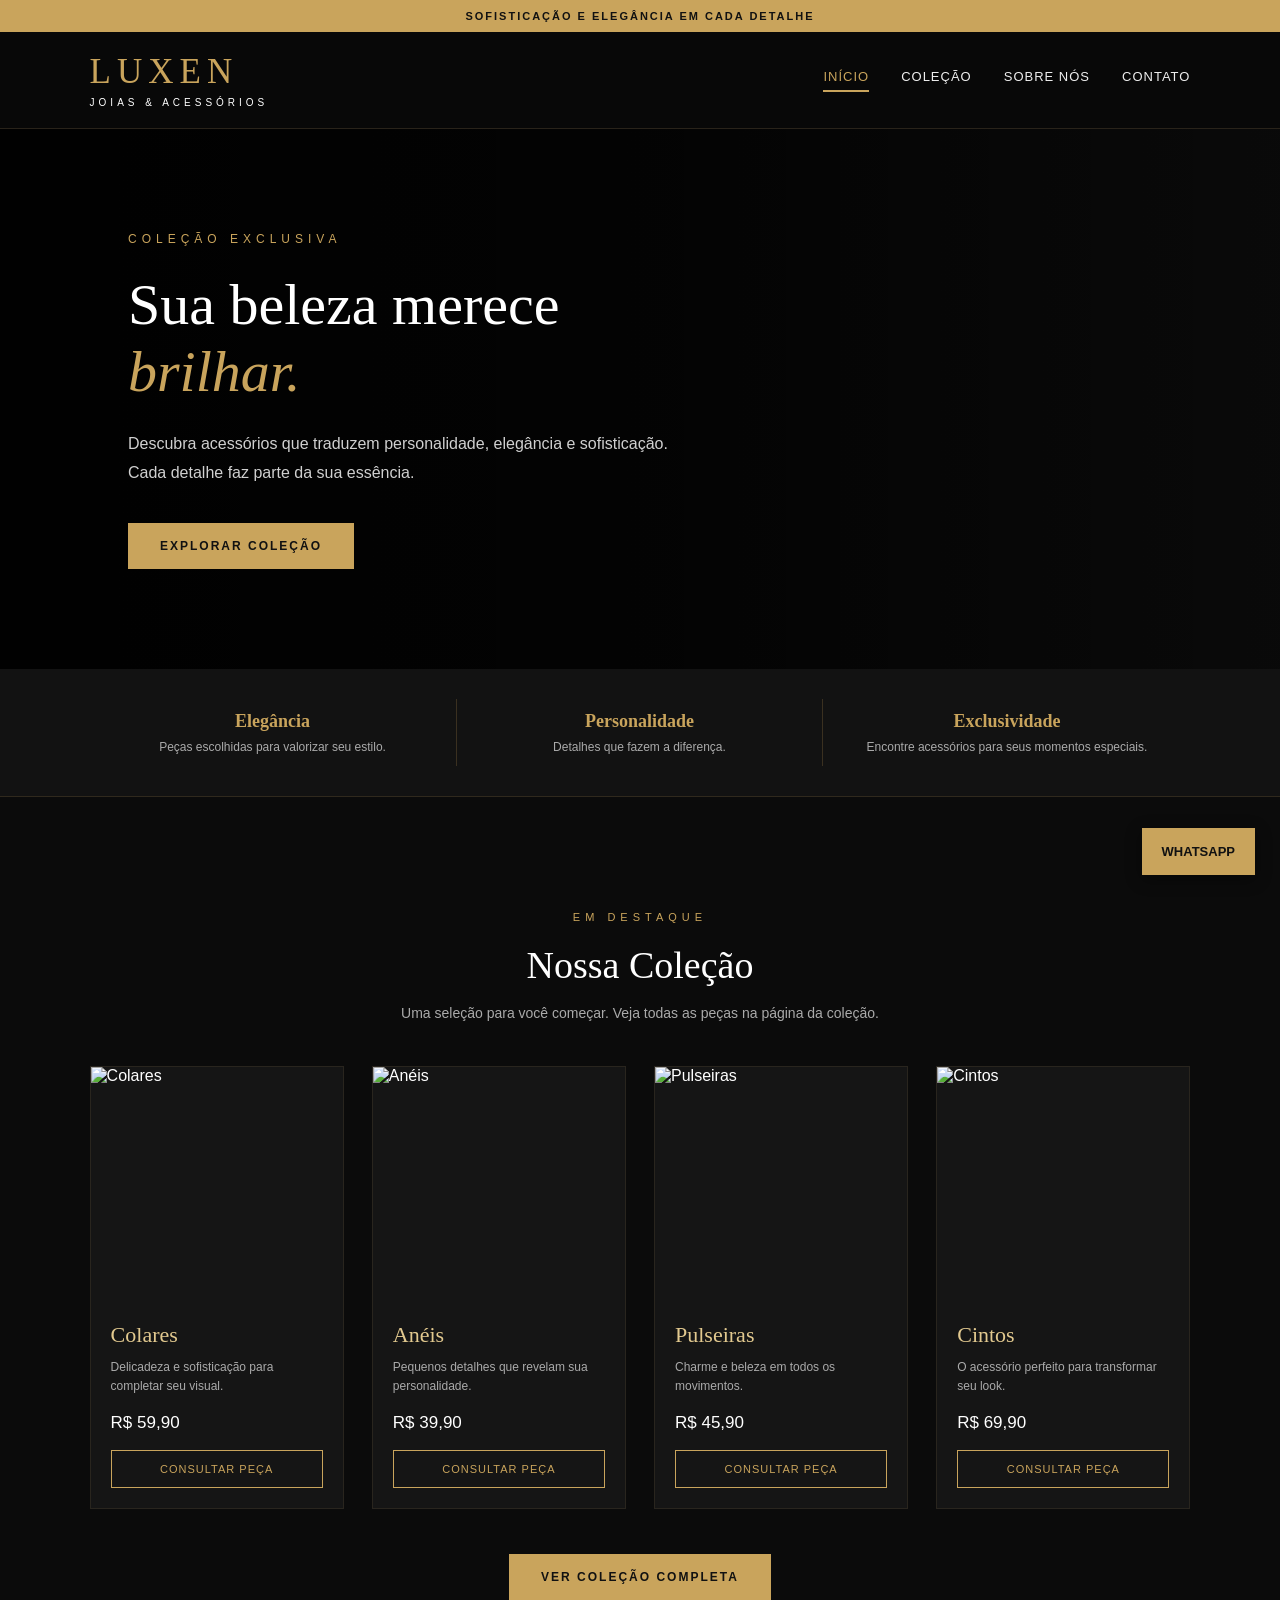
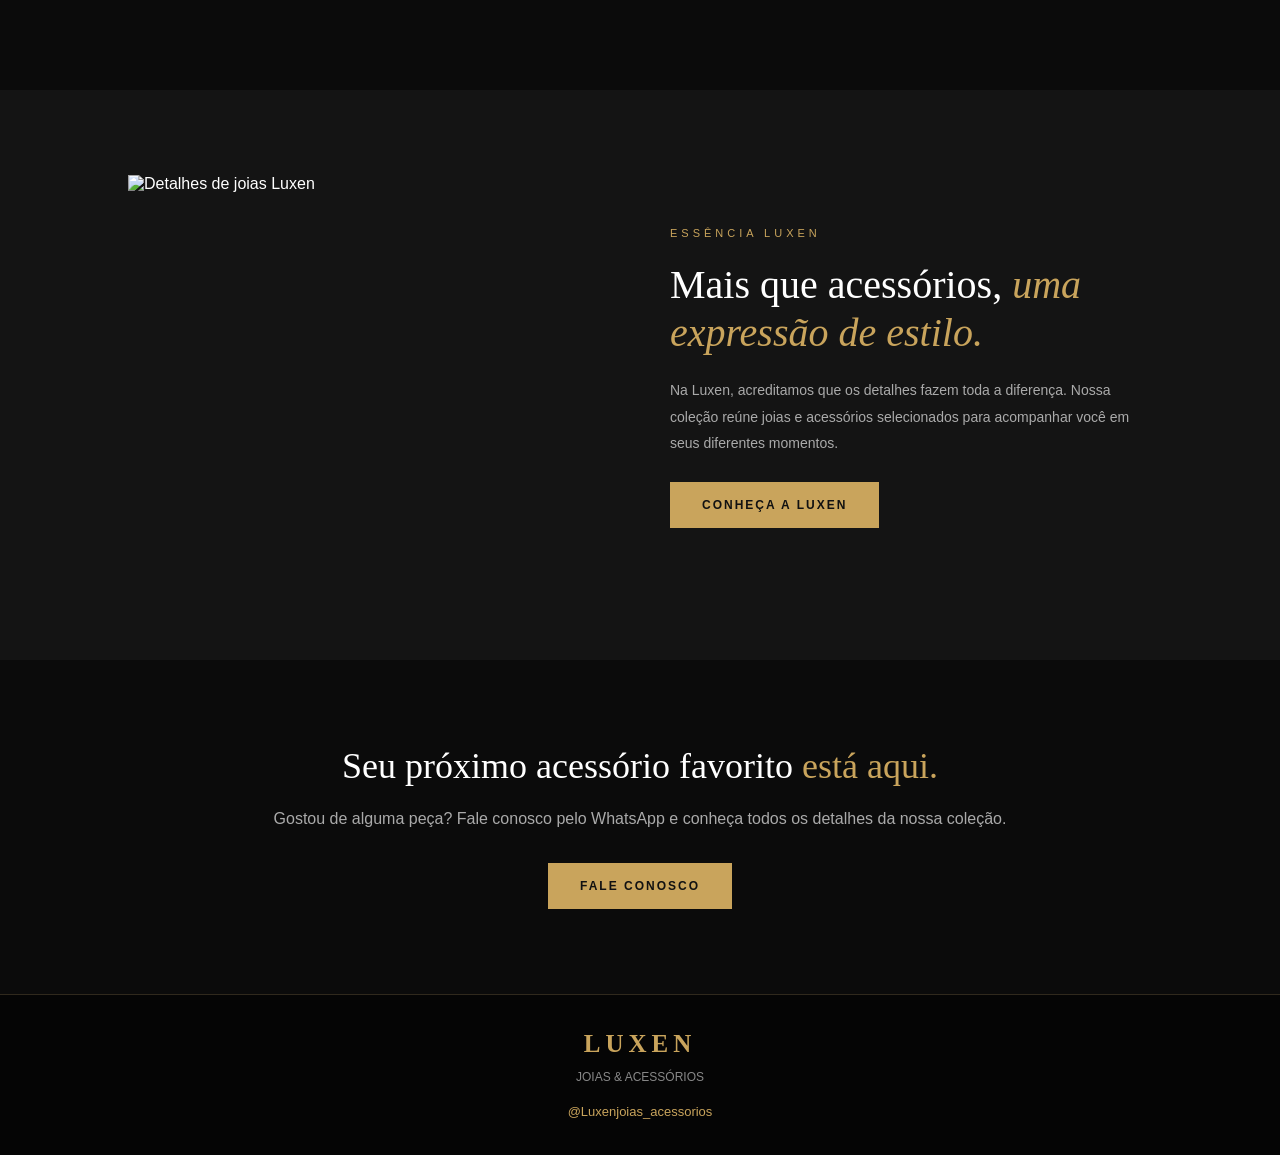
==== index.html @ e8992237 "Adiciona filtro na coleção e novas páginas." ====
<!DOCTYPE html>
<html lang="pt-br">
<head>
    <meta charset="UTF-8">
    <meta name="viewport" content="width=device-width, initial-scale=1.0">
    <title>Luxen | Joias e Acessórios</title>
    <link rel="stylesheet" href="luxen.css">
    <link rel="stylesheet" href="paginas.css">
</head>
<body>
    <div class="topo">SOFISTICAÇÃO E ELEGÂNCIA EM CADA DETALHE</div>
    <header>
        <a class="logo" href="index.html">LUXEN<span>JOIAS & ACESSÓRIOS</span></a>
        <nav><a href="index.html">INÍCIO</a><a href="colecao.html">COLEÇÃO</a><a href="sobre.html">SOBRE NÓS</a><a href="contato.html">CONTATO</a></nav>
    </header>
    <section class="banner" id="inicio">
        <div class="banner-conteudo">
            <small>COLEÇÃO EXCLUSIVA</small>
            <h1>Sua beleza merece <span>brilhar.</span></h1>
            <p>Descubra acessórios que traduzem personalidade, elegância e sofisticação. Cada detalhe faz parte da sua essência.</p>
            <a href="colecao.html" class="botao">EXPLORAR COLEÇÃO</a>
        </div>
    </section>
    <section class="beneficios">
        <div class="beneficio"><h3>Elegância</h3><p>Peças escolhidas para valorizar seu estilo.</p></div>
        <div class="beneficio"><h3>Personalidade</h3><p>Detalhes que fazem a diferença.</p></div>
        <div class="beneficio"><h3>Exclusividade</h3><p>Encontre acessórios para seus momentos especiais.</p></div>
    </section>
    <section class="colecao">
        <div class="titulo-secao">
            <small>EM DESTAQUE</small>
            <h2>Nossa Coleção</h2>
            <p>Uma seleção para você começar. Veja todas as peças na página da coleção.</p>
        </div>
        <div class="grade-produtos">
            <div class="produto">
                <img src="https://images.unsplash.com/photo-1611652022419-a9419f74343d?auto=format&fit=crop&w=700&q=85" alt="Colares">
                <div class="produto-info">
                    <h3>Colares</h3>
                    <p>Delicadeza e sofisticação para completar seu visual.</p>
                    <span class="preco">R$ 59,90</span>
                    <a class="consultar" href="https://wa.me/5581999999999?text=Olá!%20Tenho%20interesse%20nos%20colares%20da%20Luxen." target="_blank">CONSULTAR PEÇA</a>
                </div>
            </div>
            <div class="produto">
                <img src="https://images.unsplash.com/photo-1605100804763-247f67b3557e?auto=format&fit=crop&w=700&q=85" alt="Anéis">
                <div class="produto-info">
                    <h3>Anéis</h3>
                    <p>Pequenos detalhes que revelam sua personalidade.</p>
                    <span class="preco">R$ 39,90</span>
                    <a class="consultar" href="https://wa.me/5581999999999?text=Olá!%20Tenho%20interesse%20nos%20anéis%20da%20Luxen." target="_blank">CONSULTAR PEÇA</a>
                </div>
            </div>
            <div class="produto">
                <img src="https://images.unsplash.com/photo-1611591437281-460bfbe1220a?auto=format&fit=crop&w=700&q=85" alt="Pulseiras">
                <div class="produto-info">
                    <h3>Pulseiras</h3>
                    <p>Charme e beleza em todos os movimentos.</p>
                    <span class="preco">R$ 45,90</span>
                    <a class="consultar" href="https://wa.me/5581999999999?text=Olá!%20Tenho%20interesse%20nas%20pulseiras%20da%20Luxen." target="_blank">CONSULTAR PEÇA</a>
                </div>
            </div>
            <div class="produto">
                <img src="https://images.unsplash.com/photo-1624222247344-550fb8b4a9f7?auto=format&fit=crop&w=700&q=85" alt="Cintos">
                <div class="produto-info">
                    <h3>Cintos</h3>
                    <p>O acessório perfeito para transformar seu look.</p>
                    <span class="preco">R$ 69,90</span>
                    <a class="consultar" href="https://wa.me/5581999999999?text=Olá!%20Tenho%20interesse%20nos%20cintos%20da%20Luxen." target="_blank">CONSULTAR PEÇA</a>
                </div>
            </div>
        </div>
        <div class="ver-tudo"><a href="colecao.html" class="botao">VER COLEÇÃO COMPLETA</a></div>
    </section>
    <section class="sobre">
        <img src="https://images.unsplash.com/photo-1617038220319-276d3cfab638?auto=format&fit=crop&w=1000&q=85" alt="Detalhes de joias Luxen">
        <div>
            <small>ESSÊNCIA LUXEN</small>
            <h2>Mais que acessórios, <span>uma expressão de estilo.</span></h2>
            <p>Na Luxen, acreditamos que os detalhes fazem toda a diferença. Nossa coleção reúne joias e acessórios selecionados para acompanhar você em seus diferentes momentos.</p>
            <a href="sobre.html" class="botao">CONHEÇA A LUXEN</a>
        </div>
    </section>
    <section class="chamada">
        <h2>Seu próximo acessório favorito <span>está aqui.</span></h2>
        <p>Gostou de alguma peça? Fale conosco pelo WhatsApp e conheça todos os detalhes da nossa coleção.</p>
        <a href="https://wa.me/5581999999999?text=Olá!%20Conheci%20a%20Luxen%20pelo%20site%20e%20gostaria%20de%20conhecer%20a%20coleção." target="_blank" class="botao">FALE CONOSCO</a>
    </section>
    <footer>
        <h2>LUXEN</h2>
        <p>JOIAS & ACESSÓRIOS</p>
        <div class="redes"><a href="https://instagram.com/" target="_blank">@Luxenjoias_acessorios</a></div>
    </footer>
    <a class="whatsapp" href="https://wa.me/5581999999999" target="_blank">WHATSAPP</a>
    <script src="menu.js"></script>
    <script src="efeitos.js"></script>
</body>
</html>
---- luxen.css ----
* { /*seletor universal*/
    margin: 0;
    padding: 0;
    box-sizing: border-box;}
body { /*corpo do site*/
    background: #0b0b0b;
    color: #ffffff;
    font-family: Arial, sans-serif;}
:root { /*variaveis do css*/
    --preto: #010101;
    --preto-claro: #151515;
    --dourado: #c9a45c;
    --dourado-claro: #e2c98f;
    --branco: #ffffff;
    --cinza: #aaaaaa;}
html {scroll-behavior: smooth;}
.topo { /* Barra de Cima */
    background: var(--dourado);
    color: #111;
    text-align: center;
    padding: 10px;
    font-size: 11px;
    letter-spacing: 2px;
    font-weight: bold;}
/* CABEÇALHO */
header {
    background: #080808;
    min-height: 90px;
    padding: 20px 7%;
    display: flex;
    justify-content: space-between;
    align-items: center;
    border-bottom: 1px solid #29231a;}
.logo {
    color: var(--dourado);
    font-family: Georgia, serif;
    font-size: 35px;
    letter-spacing: 6px;}
.logo span {
    display: block;
    color: #ffffff;
    font-family: Arial, sans-serif;
    font-size: 10px;
    letter-spacing: 4px;
    text-align: center;
    margin-top: 5px;}
nav {
    display: flex;
    gap: 32px;}
nav a {
    text-decoration: none;
    color: #eeeeee;
    font-size: 13px;
    letter-spacing: 1px;
    transition: 0.3s;}
nav a:hover {
    color: var(--dourado);}
/* Banner principal */
.banner {
    min-height: 540px;
    background:
        linear-gradient( 90deg,
            rgba(0,0,0,0.95),
            rgba(0,0,0,0.72),
            rgba(0,0,0,0.15)),
    url("https://images.unsplash.com/photo-1611652022419-a9419f74343d?auto=format&fit=crop&w=1800&q=85");
    background-size: cover;
    background-position: center;
    display: flex;
    align-items: center;
    padding: 70px 10%;}
.banner-conteudo { max-width: 560px;}
.banner small {
    color: var(--dourado);
    letter-spacing: 5px;
    font-size: 12px;}
.banner h1 {
    font-family: Georgia, serif;
    font-size: 58px;
    font-weight: normal;
    line-height: 1.15;
    margin: 25px 0;}
.banner h1 span {
    color: var(--dourado);
    font-style: italic;}
.banner p {
    color: #d0d0d0;
    font-size: 16px;
    line-height: 1.8;
    margin-bottom: 35px;}
.botao {
    display: inline-block;
    background: var(--dourado);
    color: #111;
    padding: 16px 32px;
    text-decoration: none;
    font-size: 12px;
    font-weight: bold;
    letter-spacing: 2px;
    transition: 0.3s;}
.botao:hover {
    background: var(--dourado-claro);
    transform: translateY(-3px);}
.beneficios {
    display: grid;
    grid-template-columns: repeat(3, 1fr);
    padding: 30px 7%;
    background: #121212;
    border-bottom: 1px solid #30291d;}
.beneficio {
    text-align: center;
    padding: 12px;
    border-right: 1px solid #3a3020;}
.beneficio:last-child {border: none;}
.beneficio h3 {
    color: var(--dourado);
    font-family: Georgia, serif;
    font-size: 18px;
    margin-bottom: 8px;}
.beneficio p {
    color: var(--cinza);
    font-size: 12px;}
.titulo-secao {
    text-align: center;
    padding: 80px 20px 45px;}
.titulo-secao small {
    color: var(--dourado);
    letter-spacing: 5px;
    font-size: 11px;}
.titulo-secao h2 {
    font-family: Georgia, serif;
    font-size: 38px;
    font-weight: normal;
    margin: 18px 0;}
.titulo-secao p {
    color: var(--cinza);
    font-size: 14px;}
.colecao { /* "nossa coleção"*/
    padding: 0 7% 90px;}
.grade-produtos {
    display: grid;
    grid-template-columns: repeat(4, 1fr);
    gap: 28px;}
.produto {
    background: #151515;
    border: 1px solid #29251e;
    overflow: hidden;
    transition: 0.3s;}
.produto:hover {
    transform: translateY(-6px);
    border-color: var(--dourado);}
.produto img {
    width: 100%;
    height: 235px;
    object-fit: cover;
    display: block;
    transition: 0.5s;}
.produto:hover img {transform: scale(1.04);}
.produto-info {padding: 20px;}
.produto:hover .linha-dourada {width: 100%;}
.produto h3 {
    font-family: Georgia, serif;
    color: var(--dourado-claro);
    font-size: 22px;
    font-weight: normal;
    margin-bottom: 10px;}
.produto p {
    color: #aaa;
    font-size: 12px;
    line-height: 1.6;
    min-height: 38px;}
.preco {
    display: block;
    color: #ffffff;
    font-size: 17px;
    margin: 17px 0;}
.consultar {
    display: block;
    text-align: center;
    text-decoration: none;
    border: 1px solid var(--dourado);
    color: var(--dourado);
    padding: 12px;
    font-size: 11px;
    letter-spacing: 1px;
    transition: 0.3s;}
.consultar:hover {
    background: var(--dourado);
    color: #111;}
/* Sobre a loja luxen*/
.sobre {
    background: #141414;
    padding: 85px 10%;
    display: grid;
    grid-template-columns: 1fr 1fr;
    align-items: center;
    gap: 60px;}
.sobre img {
    width: 100%;
    height: 400px;
    object-fit: cover;}
.sobre small {
    color: var(--dourado);
    letter-spacing: 4px;
    font-size: 11px;}
.sobre h2 {
    font-family: Georgia, serif;
    font-size: 40px;
    font-weight: normal;
    margin: 20px 0;
    line-height: 1.2;}
.sobre h2 span {
    color: var(--dourado);
    font-style: italic;}
.sobre p {
    color: #aaa;
    font-size: 14px;
    line-height: 1.9;
    margin-bottom: 25px;}
/* entrar em contato pelo zap */
.chamada {
    text-align: center;
    padding: 85px 20px;
    background: #0b0b0b;}
.chamada h2 {
    font-family: Georgia, serif;
    font-size: 36px;
    font-weight: normal;
    margin-bottom: 18px;}
.chamada h2 span {
    color: var(--dourado);}
.chamada p {
    color: var(--cinza);
    margin-bottom: 30px;
    line-height: 1.7;}
/* Rodapé do site */
footer {
    background: #050505;
    border-top: 1px solid #30291d;
    padding: 35px 7%;
    text-align: center;}
footer h2 {
    color: var(--dourado);
    font-family: Georgia, serif;
    letter-spacing: 5px;
    font-size: 25px;}
footer p {
    color: #888;
    font-size: 12px;
    margin-top: 12px;}
.redes {margin-top: 18px;}
.redes a {
    color: var(--dourado);
    text-decoration: none;
    font-size: 13px;}
/* zap de alguem */
.whatsapp {
    position: fixed;
    right: 25px;
    bottom: 25px;
    background: #c9a45c;
    color: #111;
    padding: 16px 20px;
    text-decoration: none;
    font-weight: bold;
    font-size: 13px;
    z-index: 100;
    box-shadow: 0 4px 15px #00000070;}
.whatsapp:hover {background: #e2c98f;}
/* Responsividade do site (adaptação para diferentes tamanhos) */
@media (max-width: 1000px) { /*notebooks e tablets*/
    .grade-produtos {
        grid-template-columns: repeat(3, 1fr);}}
@media (max-width: 750px) {  /*tablets menores e celulares*/
    header {
        flex-direction: column;
        gap: 25px; }
    nav {
        gap: 15px;
        flex-wrap: wrap;
        justify-content: center;}
    .banner {
        min-height: 480px;
        padding: 50px 7%;}
    .banner h1 {
        font-size: 42px;}
    .grade-produtos {
        grid-template-columns: repeat(2, 1fr);
        gap: 15px;}
    .produto img {
        height: 180px;}
    .sobre {
        grid-template-columns: 1fr;
        gap: 30px;}
    .sobre img {
        height: 300px;}}
@media (max-width: 450px) { /*principalmente pra ceclulares*/
    .grade-produtos {
        grid-template-columns: 1fr;}
    .produto img {
        height: 250px;}
    .beneficios {
        grid-template-columns: 1fr;}
    .beneficio {
        border-right: none;
        border-bottom: 1px solid #3a3020;}
    .banner h1 {
        font-size: 35px;}
    .titulo-secao h2 {
        font-size: 30px;}
    .sobre h2 {
        font-size: 33px;}}
---- paginas.css ----
/* Estilos extras das páginas auxiliares - carregar depois do luxen.css */
header {position: sticky; top: 0; z-index: 200; transition: box-shadow 0.3s;}
header.rolagem {box-shadow: 0 4px 18px rgba(0,0,0,0.6);}
a.logo {text-decoration: none; display: block;}
nav a {padding-bottom: 6px; border-bottom: 2px solid transparent;}
nav a.ativo {color: var(--dourado); border-bottom-color: var(--dourado);}

/* Botão hambúrguer (criado pelo menu.js) */
.menu-toggle {display: none; flex-direction: column; gap: 5px; background: none;
    border: 1px solid var(--dourado); padding: 10px; cursor: pointer;}
.menu-toggle span {display: block; width: 22px; height: 2px; background: var(--dourado); transition: 0.3s;}
.menu-toggle.ativo span:nth-child(1) {transform: translateY(7px) rotate(45deg);}
.menu-toggle.ativo span:nth-child(2) {opacity: 0;}
.menu-toggle.ativo span:nth-child(3) {transform: translateY(-7px) rotate(-45deg);}
.menu-toggle:focus-visible, nav a:focus-visible, .botao:focus-visible {outline: 2px solid var(--dourado-claro); outline-offset: 3px;}

/* Cabeçalho das páginas internas */
.cabecalho-pagina {text-align: center; padding: 80px 20px 60px; background: #121212; border-bottom: 1px solid #30291d;}
.cabecalho-pagina small {color: var(--dourado); letter-spacing: 5px; font-size: 11px;}
.cabecalho-pagina h1 {font-family: Georgia, serif; font-size: 48px; font-weight: normal; margin: 18px 0;}
.cabecalho-pagina p {color: var(--cinza); font-size: 15px; max-width: 520px; margin: 0 auto; line-height: 1.7;}
.colecao {padding-top: 30px;}

/* Contato */
.contato-grade {display: grid; grid-template-columns: repeat(3, 1fr); gap: 28px; padding: 80px 7% 40px;}
.contato-card {background: var(--preto-claro); border: 1px solid #29251e; padding: 30px; text-align: center; transition: 0.3s;}
.contato-card:hover {border-color: var(--dourado);}
.contato-card h3 {font-family: Georgia, serif; color: var(--dourado-claro); font-size: 22px; font-weight: normal; margin-bottom: 12px;}
.contato-card p {color: #aaa; font-size: 13px; line-height: 1.7; margin-bottom: 22px;}
.contato-form-area {padding-bottom: 90px;}
.formulario {max-width: 600px; margin: 0 auto; padding: 0 20px; display: flex; flex-direction: column; gap: 10px;}
.formulario label {color: var(--dourado); font-size: 11px; letter-spacing: 2px; margin-top: 10px;}
.formulario input, .formulario select, .formulario textarea {background: var(--preto-claro); border: 1px solid #29251e;
    color: #fff; padding: 14px; font-size: 14px; font-family: Arial, sans-serif; outline: none; transition: 0.3s;}
.formulario input:focus, .formulario select:focus, .formulario textarea:focus {border-color: var(--dourado);}
.formulario .botao {margin-top: 20px; border: none; cursor: pointer;}

@media (max-width: 1000px) {.contato-grade {grid-template-columns: 1fr;}}
@media (max-width: 750px) {
    header {flex-direction: row; flex-wrap: wrap; gap: 0; min-height: auto; padding: 15px 7%; justify-content: space-between;}
    .menu-toggle {display: flex;}
    nav {display: none; width: 100%; flex-direction: column; gap: 0; margin-top: 15px;}
    nav.aberto {display: flex;}
    nav a {padding: 14px 0; text-align: center; border-top: 1px solid #29231a; border-bottom: none;}
    nav a.ativo {background: #151515;}
    .cabecalho-pagina h1 {font-size: 36px;}
}
@media (prefers-reduced-motion: reduce) {* {transition: none !important; scroll-behavior: auto !important;}}

/* Início e coleção */
.ver-tudo {text-align: center; margin-top: 45px;}
.busca {max-width: 650px; margin: 0 auto 45px; padding: 0 15px; text-align: center;}
.busca input {width: 100%; padding: 15px 22px; background: var(--preto-claro); border: 1px solid var(--dourado);
    border-radius: 30px; color: #fff; font-size: 15px; outline: none;}
.busca input:focus {border-color: var(--dourado-claro);}
.filtros {display: flex; flex-wrap: wrap; justify-content: center; gap: 10px; margin-top: 20px;}
.filtros button {padding: 9px 16px; background: transparent; border: 1px solid var(--dourado); color: var(--dourado);
    border-radius: 20px; font-size: 12px; cursor: pointer; transition: 0.3s;}
.filtros button:hover, .filtros button.ativo {background: var(--dourado); color: #111;}
.sem-resultado {color: var(--cinza); margin-top: 22px; font-size: 14px;}
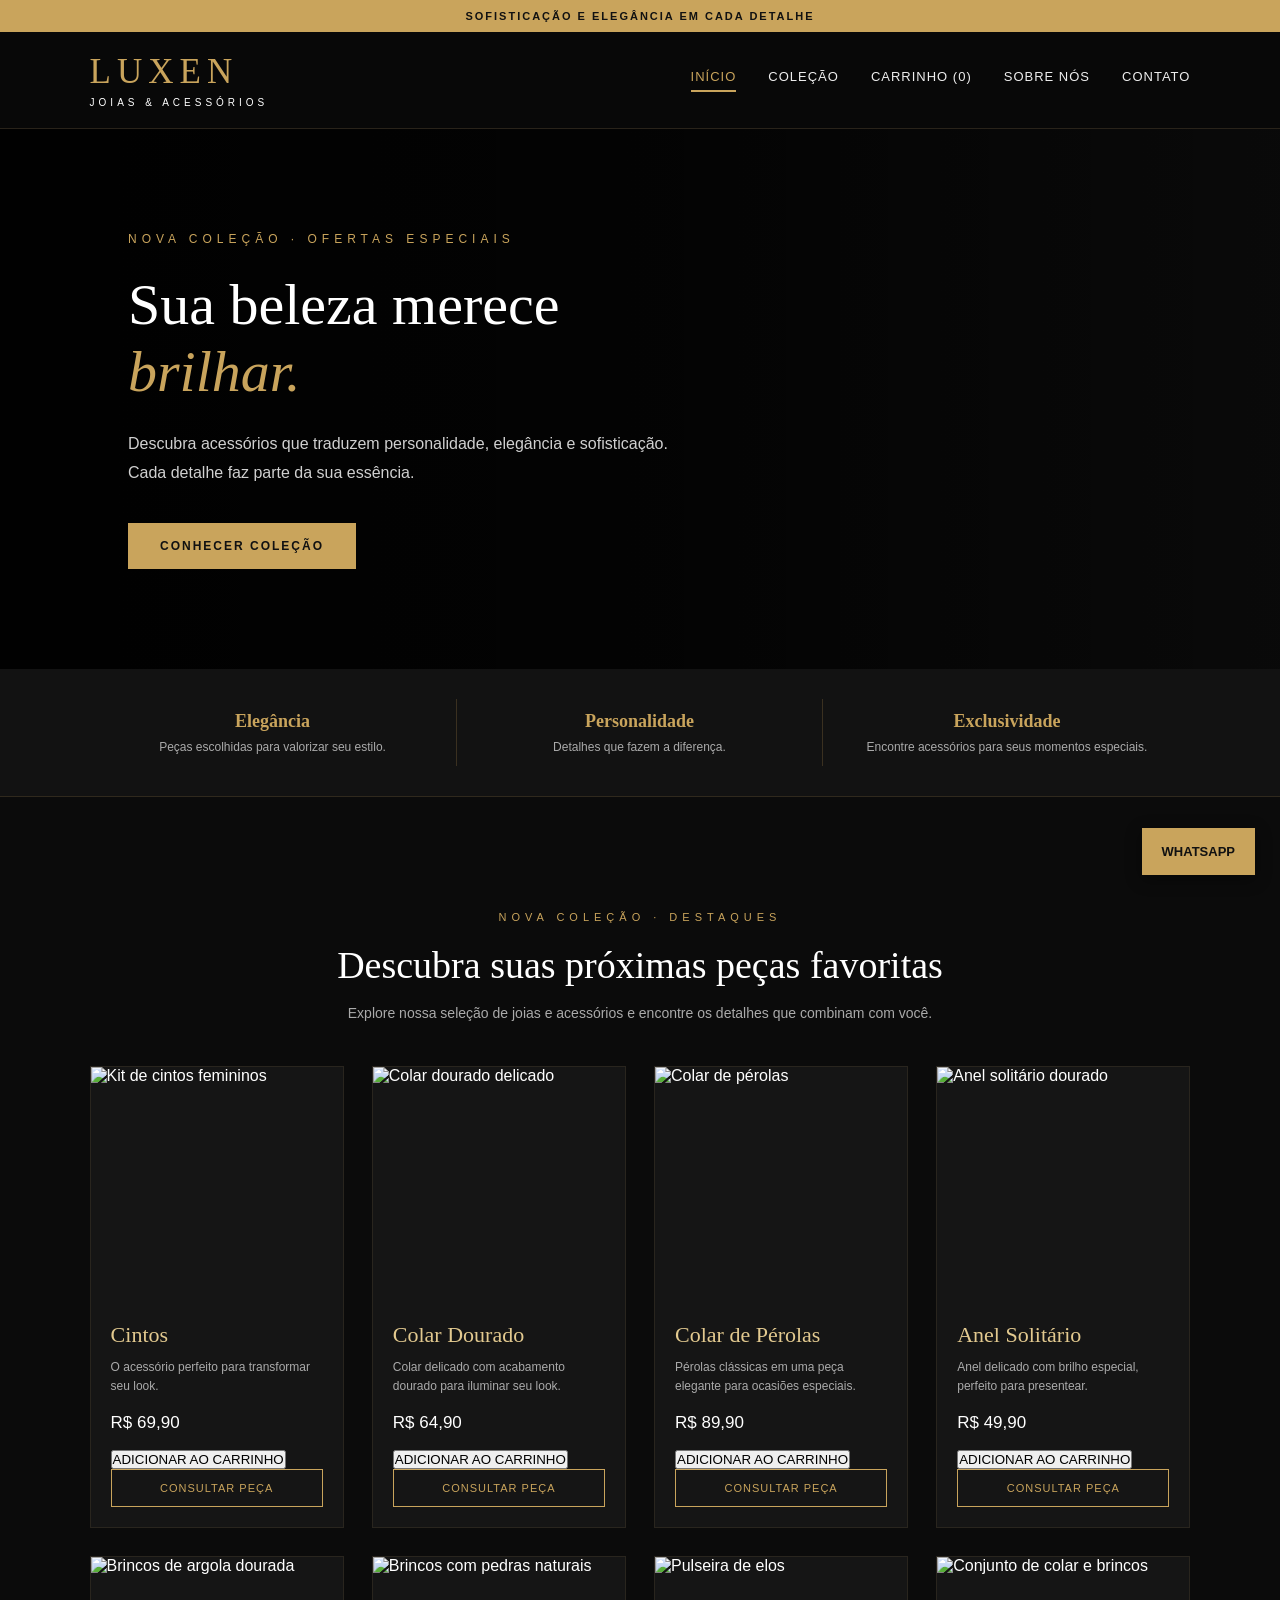
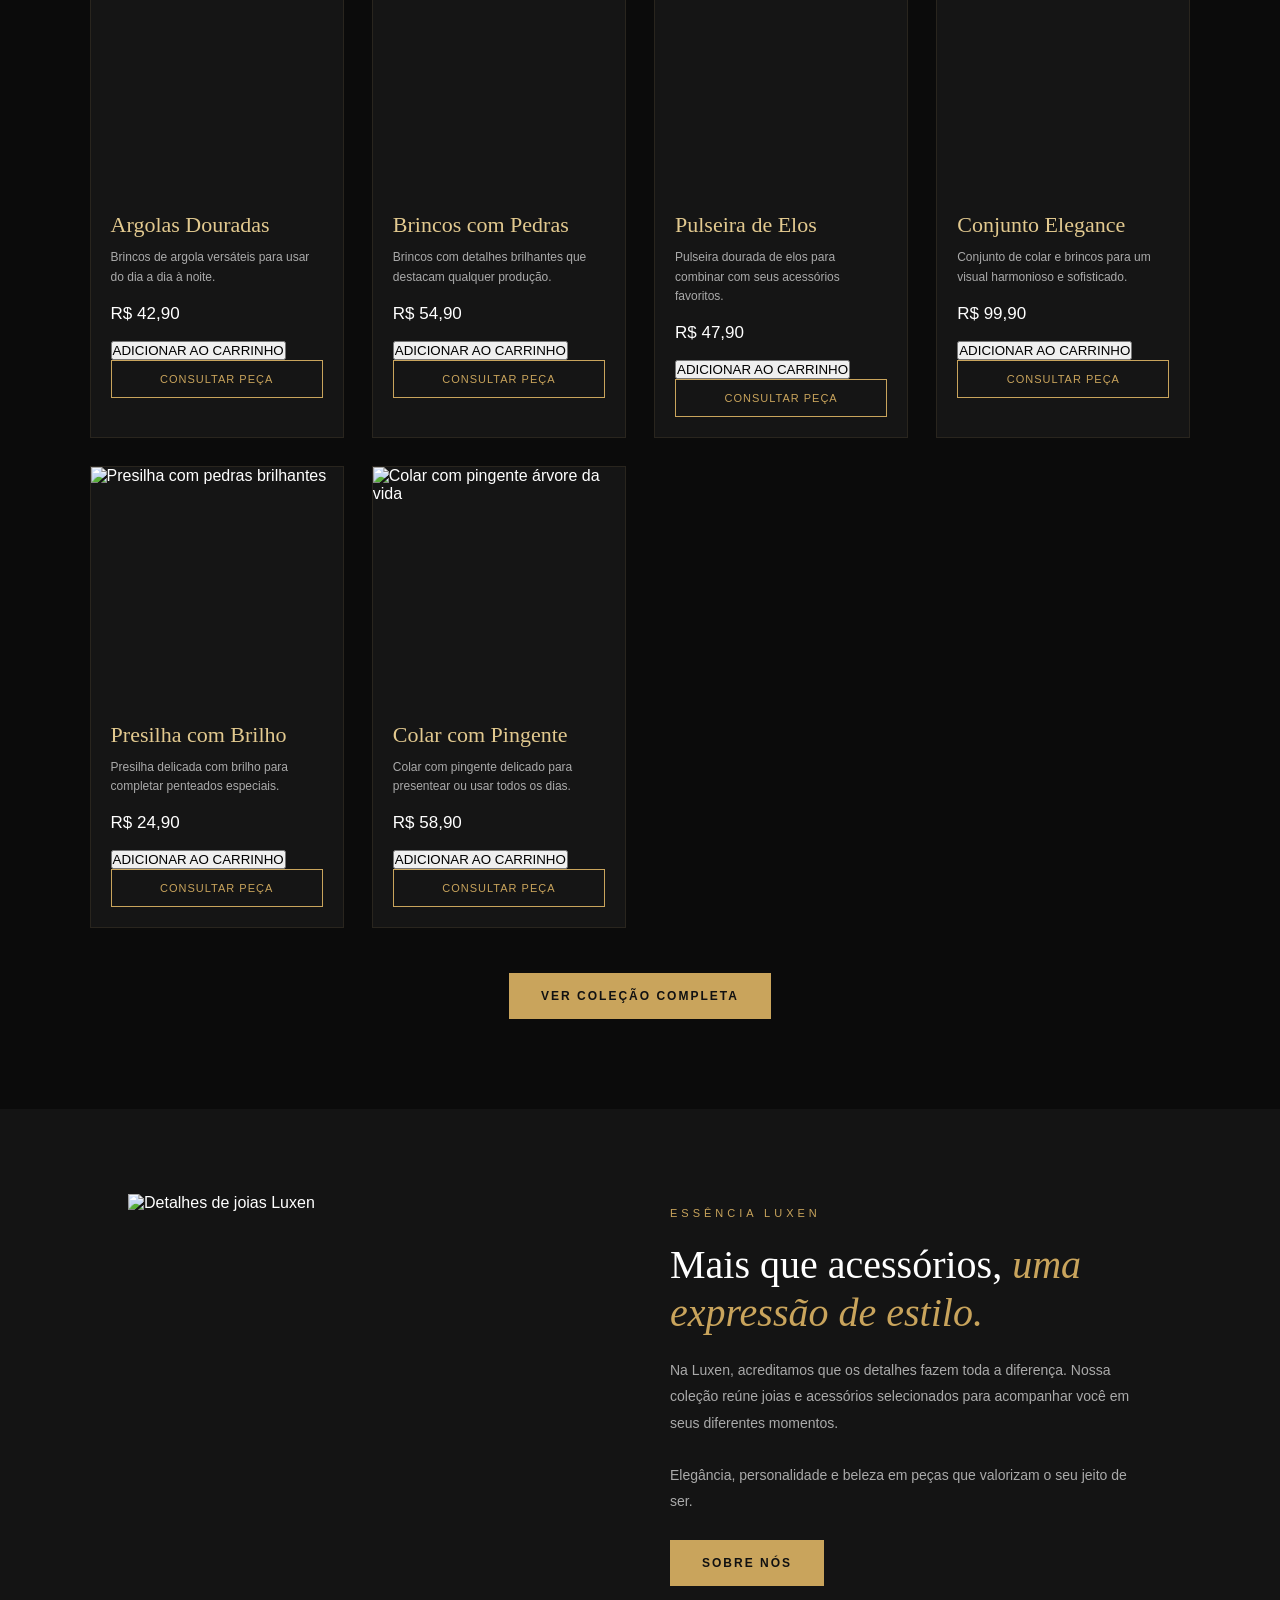
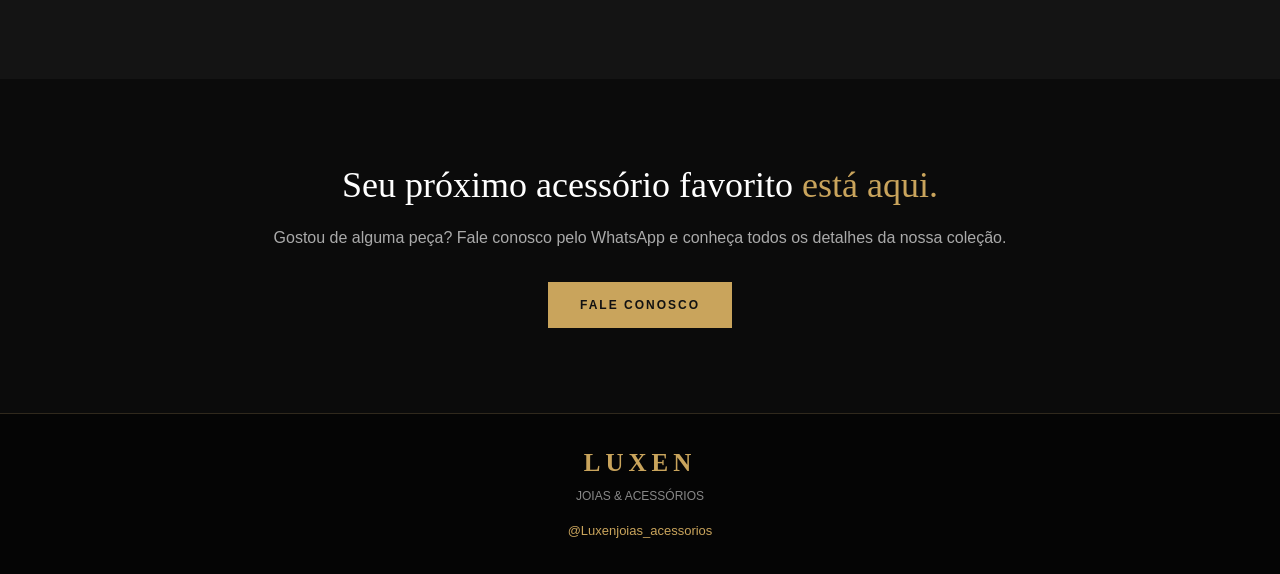
==== commit b1d9384c: "Atualiza destaques da página inicial com fotos e produtos da nova versão" ====
--- a/index.html
+++ b/index.html
@@ -3,96 +3,181 @@
 <head>
     <meta charset="UTF-8">
     <meta name="viewport" content="width=device-width, initial-scale=1.0">
+    <meta name="theme-color" content="#0b0b0b">
     <title>Luxen | Joias e Acessórios</title>
     <link rel="stylesheet" href="luxen.css">
     <link rel="stylesheet" href="paginas.css">
 </head>
 <body>
     <div class="topo">SOFISTICAÇÃO E ELEGÂNCIA EM CADA DETALHE</div>
+
     <header>
         <a class="logo" href="index.html">LUXEN<span>JOIAS & ACESSÓRIOS</span></a>
-        <nav><a href="index.html">INÍCIO</a><a href="colecao.html">COLEÇÃO</a><a href="sobre.html">SOBRE NÓS</a><a href="contato.html">CONTATO</a></nav>
+        <nav>
+            <a href="index.html" aria-current="page">INÍCIO</a>
+            <a href="colecao.html">COLEÇÃO</a>
+            <a href="carrinho.html">CARRINHO <span id="contagemCarrinho" aria-live="polite">(0)</span></a>
+            <a href="sobre.html">SOBRE NÓS</a>
+            <a href="contato.html">CONTATO</a>
+        </nav>
     </header>
-    <section class="banner" id="inicio">
-        <div class="banner-conteudo">
-            <small>COLEÇÃO EXCLUSIVA</small>
-            <h1>Sua beleza merece <span>brilhar.</span></h1>
-            <p>Descubra acessórios que traduzem personalidade, elegância e sofisticação. Cada detalhe faz parte da sua essência.</p>
-            <a href="colecao.html" class="botao">EXPLORAR COLEÇÃO</a>
-        </div>
-    </section>
-    <section class="beneficios">
-        <div class="beneficio"><h3>Elegância</h3><p>Peças escolhidas para valorizar seu estilo.</p></div>
-        <div class="beneficio"><h3>Personalidade</h3><p>Detalhes que fazem a diferença.</p></div>
-        <div class="beneficio"><h3>Exclusividade</h3><p>Encontre acessórios para seus momentos especiais.</p></div>
-    </section>
-    <section class="colecao">
-        <div class="titulo-secao">
-            <small>EM DESTAQUE</small>
-            <h2>Nossa Coleção</h2>
-            <p>Uma seleção para você começar. Veja todas as peças na página da coleção.</p>
-        </div>
-        <div class="grade-produtos">
-            <div class="produto">
-                <img src="https://images.unsplash.com/photo-1611652022419-a9419f74343d?auto=format&fit=crop&w=700&q=85" alt="Colares">
-                <div class="produto-info">
-                    <h3>Colares</h3>
-                    <p>Delicadeza e sofisticação para completar seu visual.</p>
-                    <span class="preco">R$ 59,90</span>
-                    <a class="consultar" href="https://wa.me/5581999999999?text=Olá!%20Tenho%20interesse%20nos%20colares%20da%20Luxen." target="_blank">CONSULTAR PEÇA</a>
-                </div>
+
+    <main>
+        <section class="banner" id="inicio">
+            <div class="banner-conteudo">
+                <small>NOVA COLEÇÃO · OFERTAS ESPECIAIS</small>
+                <h1>Sua beleza merece <span>brilhar.</span></h1>
+                <p>Descubra acessórios que traduzem personalidade, elegância e sofisticação. Cada detalhe faz parte da sua essência.</p>
+                <a href="#colecao" class="botao">CONHECER COLEÇÃO</a>
             </div>
-            <div class="produto">
-                <img src="https://images.unsplash.com/photo-1605100804763-247f67b3557e?auto=format&fit=crop&w=700&q=85" alt="Anéis">
-                <div class="produto-info">
-                    <h3>Anéis</h3>
-                    <p>Pequenos detalhes que revelam sua personalidade.</p>
-                    <span class="preco">R$ 39,90</span>
-                    <a class="consultar" href="https://wa.me/5581999999999?text=Olá!%20Tenho%20interesse%20nos%20anéis%20da%20Luxen." target="_blank">CONSULTAR PEÇA</a>
-                </div>
+        </section>
+
+        <section class="beneficios" aria-label="Diferenciais Luxen">
+            <div class="beneficio"><h3>Elegância</h3><p>Peças escolhidas para valorizar seu estilo.</p></div>
+            <div class="beneficio"><h3>Personalidade</h3><p>Detalhes que fazem a diferença.</p></div>
+            <div class="beneficio"><h3>Exclusividade</h3><p>Encontre acessórios para seus momentos especiais.</p></div>
+        </section>
+
+        <section class="colecao" id="colecao">
+            <div class="titulo-secao">
+                <small>NOVA COLEÇÃO · DESTAQUES</small>
+                <h2>Descubra suas próximas peças favoritas</h2>
+                <p>Explore nossa seleção de joias e acessórios e encontre os detalhes que combinam com você.</p>
             </div>
-            <div class="produto">
-                <img src="https://images.unsplash.com/photo-1611591437281-460bfbe1220a?auto=format&fit=crop&w=700&q=85" alt="Pulseiras">
-                <div class="produto-info">
-                    <h3>Pulseiras</h3>
-                    <p>Charme e beleza em todos os movimentos.</p>
-                    <span class="preco">R$ 45,90</span>
-                    <a class="consultar" href="https://wa.me/5581999999999?text=Olá!%20Tenho%20interesse%20nas%20pulseiras%20da%20Luxen." target="_blank">CONSULTAR PEÇA</a>
-                </div>
+
+            <div class="grade-produtos">
+                <article class="produto">
+                    <img src="https://http2.mlstatic.com/D_Q_NP_802585-MLB104387126373_012026-B-kit-3-cintos-fino-das-tiktokers-cinto-feminino-elegante-moda.webp" alt="Kit de cintos femininos" loading="lazy">
+                    <div class="produto-info">
+                        <h3>Cintos</h3>
+                        <p>O acessório perfeito para transformar seu look.</p>
+                        <span class="preco">R$ 69,90</span>
+                        <a class="consultar" href="https://wa.me/5581999999999?text=Ol%C3%A1!%20Tenho%20interesse%20nos%20cintos%20da%20Luxen." target="_blank" rel="noopener noreferrer">CONSULTAR PEÇA</a>
+                    </div>
+                </article>
+
+                <article class="produto">
+                    <img src="https://thumb.braavo.me/trudys/1000/468142388.webp" alt="Colar dourado delicado" loading="lazy">
+                    <div class="produto-info">
+                        <h3>Colar Dourado</h3>
+                        <p>Colar delicado com acabamento dourado para iluminar seu look.</p>
+                        <span class="preco">R$ 64,90</span>
+                        <a class="consultar" href="https://wa.me/5581999999999?text=Ol%C3%A1!%20Tenho%20interesse%20no%20colar%20dourado%20da%20Luxen." target="_blank" rel="noopener noreferrer">CONSULTAR PEÇA</a>
+                    </div>
+                </article>
+
+                <article class="produto">
+                    <img src="https://dh9mkiolokjyr.cloudfront.net/Custom/Content/Products/21/30/21301_colar-perola-banho-40-cm-pr-10909-69609_l2_638621892996508627.webp" alt="Colar de pérolas" loading="lazy">
+                    <div class="produto-info">
+                        <h3>Colar de Pérolas</h3>
+                        <p>Pérolas clássicas em uma peça elegante para ocasiões especiais.</p>
+                        <span class="preco">R$ 89,90</span>
+                        <a class="consultar" href="https://wa.me/5581999999999?text=Ol%C3%A1!%20Tenho%20interesse%20no%20colar%20de%20p%C3%A9rolas%20da%20Luxen." target="_blank" rel="noopener noreferrer">CONSULTAR PEÇA</a>
+                    </div>
+                </article>
+
+                <article class="produto">
+                    <img src="https://assets.sistemawbuy.com.br/arquivos/020b00e4d39977caa0f06c6c844db8d3/produtos/696d62ebabef9/anel-solitario-chuverinho-redondo-ouro-6a761530d1ce0.jpg" alt="Anel solitário dourado" loading="lazy">
+                    <div class="produto-info">
+                        <h3>Anel Solitário</h3>
+                        <p>Anel delicado com brilho especial, perfeito para presentear.</p>
+                        <span class="preco">R$ 49,90</span>
+                        <a class="consultar" href="https://wa.me/5581999999999?text=Ol%C3%A1!%20Tenho%20interesse%20no%20anel%20solit%C3%A1rio%20da%20Luxen." target="_blank" rel="noopener noreferrer">CONSULTAR PEÇA</a>
+                    </div>
+                </article>
+
+                <article class="produto">
+                    <img src="https://encrypted-tbn0.gstatic.com/images?q=tbn:ANd9GcSzuT15jF0B_9aHxatL0QvZfA309vsYbeRY2HpMJsWYvpXj8Ctgj6ZpEk10&s=10" alt="Brincos de argola dourada" loading="lazy">
+                    <div class="produto-info">
+                        <h3>Argolas Douradas</h3>
+                        <p>Brincos de argola versáteis para usar do dia a dia à noite.</p>
+                        <span class="preco">R$ 42,90</span>
+                        <a class="consultar" href="https://wa.me/5581999999999?text=Ol%C3%A1!%20Tenho%20interesse%20nas%20argolas%20douradas%20da%20Luxen." target="_blank" rel="noopener noreferrer">CONSULTAR PEÇA</a>
+                    </div>
+                </article>
+
+                <article class="produto">
+                    <img src="https://ricchezzaprata.bwimg.com.br/ricchezzaprata/produtos/brinco-prata-925-pendurado-pedra-natural-gota-020605620700-03-20251008150735-1759969186.6006.jpg" alt="Brincos com pedras naturais" loading="lazy">
+                    <div class="produto-info">
+                        <h3>Brincos com Pedras</h3>
+                        <p>Brincos com detalhes brilhantes que destacam qualquer produção.</p>
+                        <span class="preco">R$ 54,90</span>
+                        <a class="consultar" href="https://wa.me/5581999999999?text=Ol%C3%A1!%20Tenho%20interesse%20nos%20brincos%20com%20pedras%20da%20Luxen." target="_blank" rel="noopener noreferrer">CONSULTAR PEÇA</a>
+                    </div>
+                </article>
+
+                <article class="produto">
+                    <img src="https://images.unsplash.com/photo-1611591437281-460bfbe1220a?auto=format&fit=crop&w=700&q=85" alt="Pulseira de elos" loading="lazy">
+                    <div class="produto-info">
+                        <h3>Pulseira de Elos</h3>
+                        <p>Pulseira dourada de elos para combinar com seus acessórios favoritos.</p>
+                        <span class="preco">R$ 47,90</span>
+                        <a class="consultar" href="https://wa.me/5581999999999?text=Ol%C3%A1!%20Tenho%20interesse%20na%20pulseira%20de%20elos%20da%20Luxen." target="_blank" rel="noopener noreferrer">CONSULTAR PEÇA</a>
+                    </div>
+                </article>
+
+                <article class="produto">
+                    <img src="https://cdn.awsli.com.br/2452/2452519/produto/400757467/9842e4fe341141cc98adb197d496d9f7-tm5fby8l9a.jpg" alt="Conjunto de colar e brincos" loading="lazy">
+                    <div class="produto-info">
+                        <h3>Conjunto Elegance</h3>
+                        <p>Conjunto de colar e brincos para um visual harmonioso e sofisticado.</p>
+                        <span class="preco">R$ 99,90</span>
+                        <a class="consultar" href="https://wa.me/5581999999999?text=Ol%C3%A1!%20Tenho%20interesse%20no%20Conjunto%20Elegance%20da%20Luxen." target="_blank" rel="noopener noreferrer">CONSULTAR PEÇA</a>
+                    </div>
+                </article>
+
+                <article class="produto">
+                    <img src="https://acdn-us.mitiendanube.com/stores/473/030/products/presilha-bico-de-pato-com-pedras-brilhantes-e-strass-prata-ou-dourada-7-82f29717a2cd2011a417872732854143-1024-1024.webp" alt="Presilha com pedras brilhantes" loading="lazy">
+                    <div class="produto-info">
+                        <h3>Presilha com Brilho</h3>
+                        <p>Presilha delicada com brilho para completar penteados especiais.</p>
+                        <span class="preco">R$ 24,90</span>
+                        <a class="consultar" href="https://wa.me/5581999999999?text=Ol%C3%A1!%20Tenho%20interesse%20na%20presilha%20com%20brilho%20da%20Luxen." target="_blank" rel="noopener noreferrer">CONSULTAR PEÇA</a>
+                    </div>
+                </article>
+
+                <article class="produto">
+                    <img src="https://images.tcdn.com.br/img/img_prod/680812/cordo_colar_e_pingente_arvore_da_vida_folheado_a_o_2_20260215180419_2c2a9990b4fd.jpg" alt="Colar com pingente árvore da vida" loading="lazy">
+                    <div class="produto-info">
+                        <h3>Colar com Pingente</h3>
+                        <p>Colar com pingente delicado para presentear ou usar todos os dias.</p>
+                        <span class="preco">R$ 58,90</span>
+                        <a class="consultar" href="https://wa.me/5581999999999?text=Ol%C3%A1!%20Tenho%20interesse%20no%20colar%20com%20pingente%20da%20Luxen." target="_blank" rel="noopener noreferrer">CONSULTAR PEÇA</a>
+                    </div>
+                </article>
             </div>
-            <div class="produto">
-                <img src="https://images.unsplash.com/photo-1624222247344-550fb8b4a9f7?auto=format&fit=crop&w=700&q=85" alt="Cintos">
-                <div class="produto-info">
-                    <h3>Cintos</h3>
-                    <p>O acessório perfeito para transformar seu look.</p>
-                    <span class="preco">R$ 69,90</span>
-                    <a class="consultar" href="https://wa.me/5581999999999?text=Olá!%20Tenho%20interesse%20nos%20cintos%20da%20Luxen." target="_blank">CONSULTAR PEÇA</a>
-                </div>
+
+            <div class="ver-tudo"><a href="colecao.html" class="botao">VER COLEÇÃO COMPLETA</a></div>
+        </section>
+
+        <section class="sobre">
+            <img src="https://images.unsplash.com/photo-1617038220319-276d3cfab638?auto=format&fit=crop&w=1000&q=85" alt="Detalhes de joias Luxen" loading="lazy">
+            <div>
+                <small>ESSÊNCIA LUXEN</small>
+                <h2>Mais que acessórios, <span>uma expressão de estilo.</span></h2>
+                <p>Na Luxen, acreditamos que os detalhes fazem toda a diferença. Nossa coleção reúne joias e acessórios selecionados para acompanhar você em seus diferentes momentos.</p>
+                <p>Elegância, personalidade e beleza em peças que valorizam o seu jeito de ser.</p>
+                <a href="sobre.html" class="botao">SOBRE NÓS</a>
             </div>
-        </div>
-        <div class="ver-tudo"><a href="colecao.html" class="botao">VER COLEÇÃO COMPLETA</a></div>
-    </section>
-    <section class="sobre">
-        <img src="https://images.unsplash.com/photo-1617038220319-276d3cfab638?auto=format&fit=crop&w=1000&q=85" alt="Detalhes de joias Luxen">
-        <div>
-            <small>ESSÊNCIA LUXEN</small>
-            <h2>Mais que acessórios, <span>uma expressão de estilo.</span></h2>
-            <p>Na Luxen, acreditamos que os detalhes fazem toda a diferença. Nossa coleção reúne joias e acessórios selecionados para acompanhar você em seus diferentes momentos.</p>
-            <a href="sobre.html" class="botao">CONHEÇA A LUXEN</a>
-        </div>
-    </section>
-    <section class="chamada">
-        <h2>Seu próximo acessório favorito <span>está aqui.</span></h2>
-        <p>Gostou de alguma peça? Fale conosco pelo WhatsApp e conheça todos os detalhes da nossa coleção.</p>
-        <a href="https://wa.me/5581999999999?text=Olá!%20Conheci%20a%20Luxen%20pelo%20site%20e%20gostaria%20de%20conhecer%20a%20coleção." target="_blank" class="botao">FALE CONOSCO</a>
-    </section>
+        </section>
+
+        <section class="chamada" id="contato">
+            <h2>Seu próximo acessório favorito <span>está aqui.</span></h2>
+            <p>Gostou de alguma peça? Fale conosco pelo WhatsApp e conheça todos os detalhes da nossa coleção.</p>
+            <a href="https://wa.me/5581999999999?text=Ol%C3%A1!%20Conheci%20a%20Luxen%20pelo%20site%20e%20gostaria%20de%20conhecer%20a%20cole%C3%A7%C3%A3o." target="_blank" rel="noopener noreferrer" class="botao">FALE CONOSCO</a>
+        </section>
+    </main>
+
     <footer>
         <h2>LUXEN</h2>
         <p>JOIAS & ACESSÓRIOS</p>
-        <div class="redes"><a href="https://instagram.com/" target="_blank">@Luxenjoias_acessorios</a></div>
+        <div class="redes"><a href="https://instagram.com/" target="_blank" rel="noopener noreferrer">@Luxenjoias_acessorios</a></div>
     </footer>
-    <a class="whatsapp" href="https://wa.me/5581999999999" target="_blank">WHATSAPP</a>
+
+    <a class="whatsapp" href="https://wa.me/5581999999999" target="_blank" rel="noopener noreferrer">WHATSAPP</a>
+
     <script src="menu.js"></script>
     <script src="efeitos.js"></script>
+    <script src="carrinho.js"></script>
 </body>
 </html>
